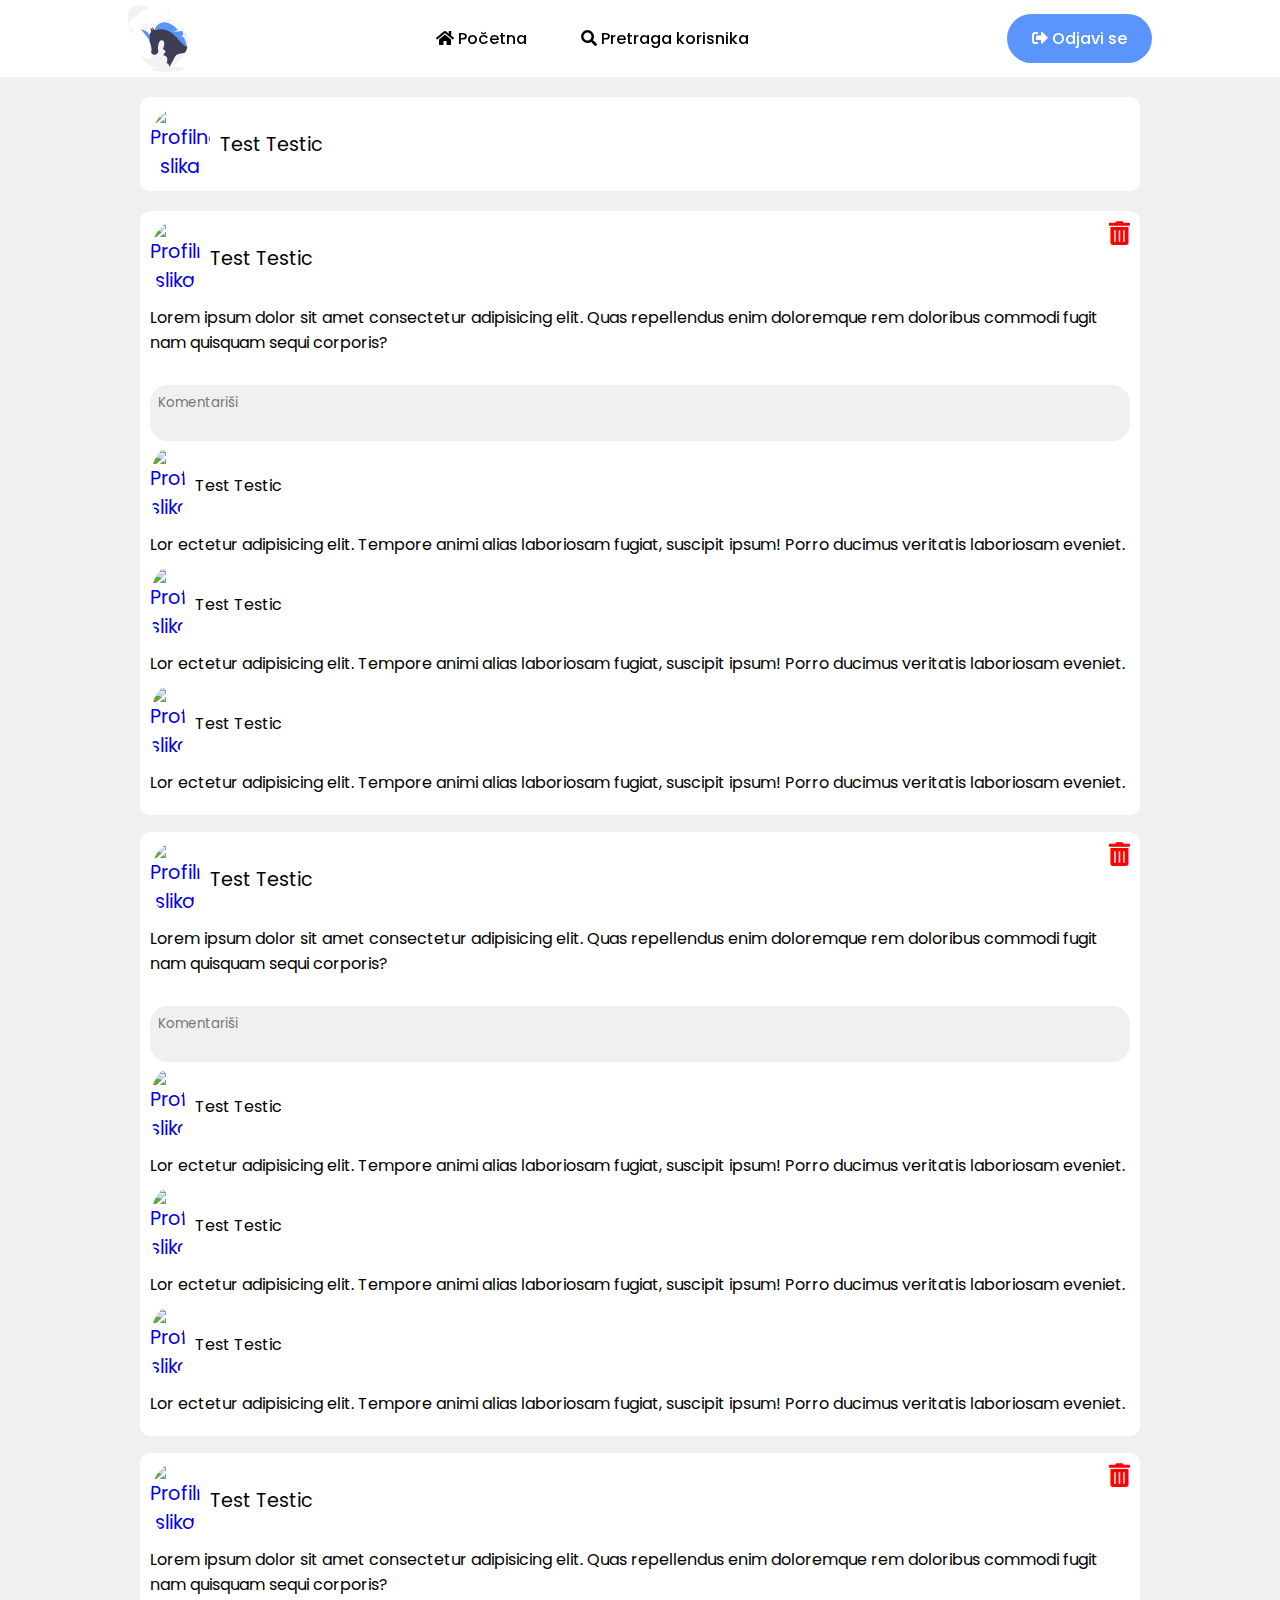
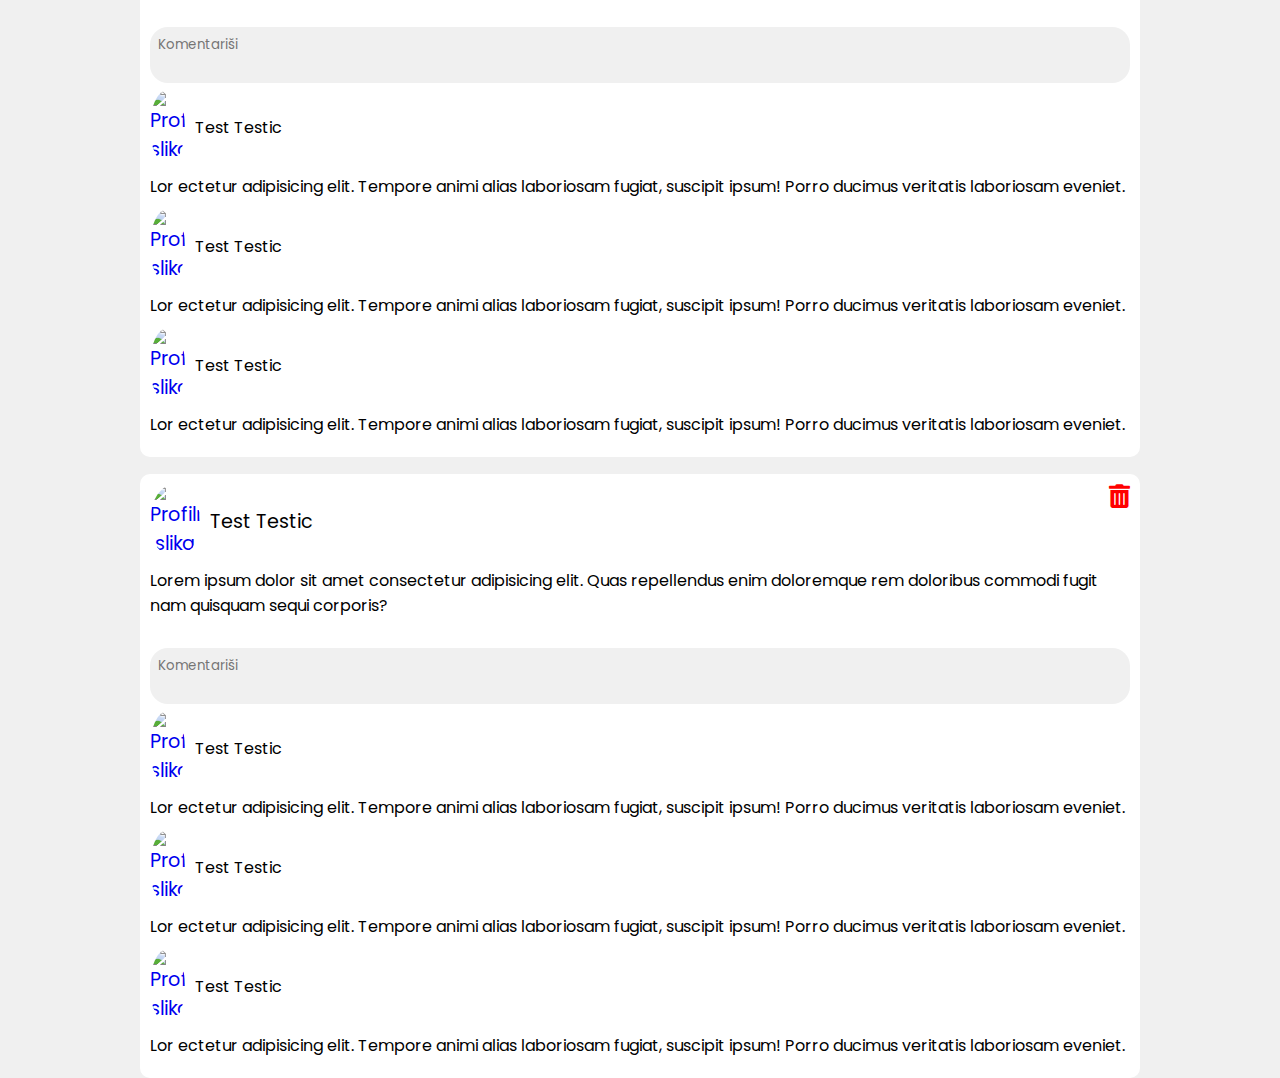
==== static/index.html @ f39375f9 "Changes add post for my post page" ====
<!DOCTYPE html>
<html>

<head>
    <link href="css/datepicker.min.css" rel="stylesheet" />
    <link href="css/main.css" rel="stylesheet" />
    <link href="css/login.css" rel="stylesheet" />
    <link href="css/register.css" rel="stylesheet" />
    <link href="css/userProfile.css" rel="stylesheet" />
    <link href="css/userSearchDropdown.css" rel="stylesheet" />
    <link href="css/navBar.css" rel="stylesheet" />
    <link href="css/mainFeed.css" rel="stylesheet" />
    <link href="css/userThumbnail.css" rel="stylesheet" />
    <link href="css/comment.css" rel="stylesheet" />
    <link href="css/post.css" rel="stylesheet" />
    <link href="css/posts.css" rel="stylesheet" />
    <link href="css/addPost.css" rel="stylesheet" />
    <link href="css/userSearchResult.css" rel="stylesheet" />
    <link href="css/userSearchResultPage.css" rel="stylesheet" />
    <link href="./img/fontawesome-free-5.15.4-web/css/all.css" rel="stylesheet">
    <meta charset="utf-8" />
</head>

<body>
    <div id="wrapper">
        <router-view></router-view>
    </div>

    <script src="js/vue.js"></script>
    <script src="js/vue-router.js"></script>
    <script src="js/axios.js"></script>
    <script src="js/jquery.min.js"></script>
    <script src="js/vuelidate.min.js"></script>
    <script src="js/validators.min.js"></script>
    <script src="js/datepicker.min.js"></script>
    <script src="js/validators.min.js.map"></script>
    <script src="app/login.js"></script>
    <script src="app/register.js"></script>
    <script src="app/forgotPassword.js"></script>
    <script src="app/mainFeed.js"></script>
    <script src="app/userProfile.js"></script>
    <script src="app/myProfile.js"></script>
    <script src="app/userSearchDropdown.js"></script>
    <script src="app/navBar.js"></script>
    <script src="app/userThumbnail.js"></script>
    <script src="app/userSearchResult.js"></script>
    <script src="app/userSearchResultPage.js"></script>
    <script src="app/addPost.js"></script>
    <script src="app/comment.js"></script>
    <script src="app/post.js"></script>
    <script src="app/posts.js"></script>
    <script src="app/app.js"></script>

</body>

</html>
---- static/css/datepicker.min.css ----
/**
 * Skipped minification because the original files appears to be already minified.
 * Original file: /npm/vue2-datepicker@3.10.4/index.css
 *
 * Do NOT use SRI with dynamically generated files! More information: https://www.jsdelivr.com/using-sri-with-dynamic-files
 */
.mx-icon-left:before,.mx-icon-right:before,.mx-icon-double-left:before,.mx-icon-double-right:before,.mx-icon-double-left:after,.mx-icon-double-right:after{content:"";position:relative;top:-1px;display:inline-block;width:10px;height:10px;vertical-align:middle;border-style:solid;border-color:currentColor;border-width:2px 0 0 2px;border-radius:1px;-webkit-box-sizing:border-box;box-sizing:border-box;-webkit-transform-origin:center;transform-origin:center;-webkit-transform:rotate(-45deg) scale(0.7);transform:rotate(-45deg) scale(0.7)}.mx-icon-double-left:after{left:-4px}.mx-icon-double-right:before{left:4px}.mx-icon-right:before,.mx-icon-double-right:before,.mx-icon-double-right:after{-webkit-transform:rotate(135deg) scale(0.7);transform:rotate(135deg) scale(0.7)}.mx-btn{-webkit-box-sizing:border-box;box-sizing:border-box;line-height:1;font-size:14px;font-weight:500;padding:7px 15px;margin:0;cursor:pointer;background-color:transparent;outline:none;border:1px solid rgba(0,0,0,.1);border-radius:4px;color:#73879c;white-space:nowrap}.mx-btn:hover{border-color:#1284e7;color:#1284e7}.mx-btn-text{border:0;padding:0 4px;text-align:left;line-height:inherit}.mx-scrollbar{height:100%}.mx-scrollbar:hover .mx-scrollbar-track{opacity:1}.mx-scrollbar-wrap{height:100%;overflow-x:hidden;overflow-y:auto}.mx-scrollbar-track{position:absolute;top:2px;right:2px;bottom:2px;width:6px;z-index:1;border-radius:4px;opacity:0;-webkit-transition:opacity .24s ease-out;transition:opacity .24s ease-out}.mx-scrollbar-track .mx-scrollbar-thumb{position:absolute;width:100%;height:0;cursor:pointer;border-radius:inherit;background-color:rgba(144,147,153,.3);-webkit-transition:background-color .3s;transition:background-color .3s}.mx-zoom-in-down-enter-active,.mx-zoom-in-down-leave-active{opacity:1;-webkit-transform:scaleY(1);transform:scaleY(1);-webkit-transition:opacity .3s cubic-bezier(0.23, 1, 0.32, 1),-webkit-transform .3s cubic-bezier(0.23, 1, 0.32, 1);transition:opacity .3s cubic-bezier(0.23, 1, 0.32, 1),-webkit-transform .3s cubic-bezier(0.23, 1, 0.32, 1);transition:transform .3s cubic-bezier(0.23, 1, 0.32, 1),opacity .3s cubic-bezier(0.23, 1, 0.32, 1);transition:transform .3s cubic-bezier(0.23, 1, 0.32, 1),opacity .3s cubic-bezier(0.23, 1, 0.32, 1),-webkit-transform .3s cubic-bezier(0.23, 1, 0.32, 1);-webkit-transform-origin:center top;transform-origin:center top}.mx-zoom-in-down-enter,.mx-zoom-in-down-enter-from,.mx-zoom-in-down-leave-to{opacity:0;-webkit-transform:scaleY(0);transform:scaleY(0)}.mx-datepicker{position:relative;display:inline-block;width:210px}.mx-datepicker svg{width:1em;height:1em;vertical-align:-0.15em;fill:currentColor;overflow:hidden}.mx-datepicker-range{width:320px}.mx-datepicker-inline{width:auto}.mx-input-wrapper{position:relative}.mx-input-wrapper .mx-icon-clear{display:none}.mx-input-wrapper:hover .mx-icon-clear{display:block}.mx-input-wrapper:hover .mx-icon-clear+.mx-icon-calendar{display:none}.mx-input{display:inline-block;-webkit-box-sizing:border-box;box-sizing:border-box;width:100%;height:34px;padding:6px 30px;padding-left:10px;font-size:14px;line-height:1.4;color:#555;background-color:#fff;border:1px solid #ccc;border-radius:4px;-webkit-box-shadow:inset 0 1px 1px rgba(0,0,0,.075);box-shadow:inset 0 1px 1px rgba(0,0,0,.075)}.mx-input:hover,.mx-input:focus{border-color:#409aff}.mx-input:disabled,.mx-input.disabled{color:#ccc;background-color:#f3f3f3;border-color:#ccc;cursor:not-allowed}.mx-input:focus{outline:none}.mx-input::-ms-clear{display:none}.mx-icon-calendar,.mx-icon-clear{position:absolute;top:50%;right:8px;-webkit-transform:translateY(-50%);transform:translateY(-50%);font-size:16px;line-height:1;color:rgba(0,0,0,.5);vertical-align:middle}.mx-icon-clear{cursor:pointer}.mx-icon-clear:hover{color:rgba(0,0,0,.8)}.mx-datepicker-main{font:14px/1.5 "Helvetica Neue",Helvetica,Arial,"Microsoft Yahei",sans-serif;color:#73879c;background-color:#fff;border:1px solid #e8e8e8}.mx-datepicker-popup{position:absolute;margin-top:1px;margin-bottom:1px;-webkit-box-shadow:0 6px 12px rgba(0,0,0,.175);box-shadow:0 6px 12px rgba(0,0,0,.175);z-index:2001}.mx-datepicker-sidebar{float:left;-webkit-box-sizing:border-box;box-sizing:border-box;width:100px;padding:6px;overflow:auto}.mx-datepicker-sidebar+.mx-datepicker-content{margin-left:100px;border-left:1px solid #e8e8e8}.mx-datepicker-body{position:relative;-webkit-user-select:none;-moz-user-select:none;-ms-user-select:none;user-select:none}.mx-btn-shortcut{display:block;padding:0 6px;line-height:24px}.mx-range-wrapper{display:-webkit-box;display:-ms-flexbox;display:flex}@media(max-width: 750px){.mx-range-wrapper{-webkit-box-orient:vertical;-webkit-box-direction:normal;-ms-flex-direction:column;flex-direction:column}}.mx-datepicker-header{padding:6px 8px;border-bottom:1px solid #e8e8e8}.mx-datepicker-footer{padding:6px 8px;text-align:right;border-top:1px solid #e8e8e8}.mx-calendar{-webkit-box-sizing:border-box;box-sizing:border-box;width:248px;padding:6px 12px}.mx-calendar+.mx-calendar{border-left:1px solid #e8e8e8}.mx-calendar-header,.mx-time-header{-webkit-box-sizing:border-box;box-sizing:border-box;height:34px;line-height:34px;text-align:center;overflow:hidden}.mx-btn-icon-left,.mx-btn-icon-double-left{float:left}.mx-btn-icon-right,.mx-btn-icon-double-right{float:right}.mx-calendar-header-label{font-size:14px}.mx-calendar-decade-separator{margin:0 2px}.mx-calendar-decade-separator:after{content:"~"}.mx-calendar-content{position:relative;height:224px;-webkit-box-sizing:border-box;box-sizing:border-box}.mx-calendar-content .cell{cursor:pointer}.mx-calendar-content .cell:hover{color:#73879c;background-color:#f3f9fe}.mx-calendar-content .cell.active{color:#fff;background-color:#1284e7}.mx-calendar-content .cell.in-range,.mx-calendar-content .cell.hover-in-range{color:#73879c;background-color:#dbedfb}.mx-calendar-content .cell.disabled{cursor:not-allowed;color:#ccc;background-color:#f3f3f3}.mx-calendar-week-mode .mx-date-row{cursor:pointer}.mx-calendar-week-mode .mx-date-row:hover{background-color:#f3f9fe}.mx-calendar-week-mode .mx-date-row.mx-active-week{background-color:#dbedfb}.mx-calendar-week-mode .mx-date-row .cell:hover{color:inherit;background-color:transparent}.mx-calendar-week-mode .mx-date-row .cell.active{color:inherit;background-color:transparent}.mx-week-number{opacity:.5}.mx-table{table-layout:fixed;border-collapse:separate;border-spacing:0;width:100%;height:100%;-webkit-box-sizing:border-box;box-sizing:border-box;text-align:center}.mx-table th{padding:0;font-weight:500;vertical-align:middle}.mx-table td{padding:0;vertical-align:middle}.mx-table-date td,.mx-table-date th{height:32px;font-size:12px}.mx-table-date .today{color:#2a90e9}.mx-table-date .cell.not-current-month{color:#ccc;background:none}.mx-time{-webkit-box-flex:1;-ms-flex:1;flex:1;width:224px;background:#fff}.mx-time+.mx-time{border-left:1px solid #e8e8e8}.mx-calendar-time{position:absolute;top:0;left:0;width:100%;height:100%}.mx-time-header{border-bottom:1px solid #e8e8e8}.mx-time-content{height:224px;-webkit-box-sizing:border-box;box-sizing:border-box;overflow:hidden}.mx-time-columns{display:-webkit-box;display:-ms-flexbox;display:flex;width:100%;height:100%;overflow:hidden}.mx-time-column{-webkit-box-flex:1;-ms-flex:1;flex:1;position:relative;border-left:1px solid #e8e8e8;text-align:center}.mx-time-column:first-child{border-left:0}.mx-time-column .mx-time-list{margin:0;padding:0;list-style:none}.mx-time-column .mx-time-list::after{content:"";display:block;height:192px}.mx-time-column .mx-time-item{cursor:pointer;font-size:12px;height:32px;line-height:32px}.mx-time-column .mx-time-item:hover{color:#73879c;background-color:#f3f9fe}.mx-time-column .mx-time-item.active{color:#1284e7;background-color:transparent;font-weight:700}.mx-time-column .mx-time-item.disabled{cursor:not-allowed;color:#ccc;background-color:#f3f3f3}.mx-time-option{cursor:pointer;padding:8px 10px;font-size:14px;line-height:20px}.mx-time-option:hover{color:#73879c;background-color:#f3f9fe}.mx-time-option.active{color:#1284e7;background-color:transparent;font-weight:700}.mx-time-option.disabled{cursor:not-allowed;color:#ccc;background-color:#f3f3f3}
---- static/css/main.css ----
@import url("https://fonts.googleapis.com/css2?family=Poppins:wght@200;300;400;500;600;700;800&display=swap");
:root {
    /* variables */
    --light-blue: #5995fd;
    --bg-white: #f0f0f0;
}

* {
    margin: 0;
    padding: 0;
    /* padding doesn't make the width bigger */
    box-sizing: border-box;
}

html,
body {
    height: 100%;
}

body {
    font-family: "Poppins", sans-serif;
    background-color: var(--bg-white);
}

a {
    text-decoration: none;
}

#wrapper {
    height: 100%;
}

.container {
    width: 100%;
    height: 100%
}

.flex-container {
    display: flex;
}

.inner-container {
    width: 50%;
    display: flex;
    justify-content: center;
    align-items: center;
}

form {
    padding: 0rem 5rem;
    overflow: hidden;
}

.form-element {
    display: flex;
    flex-direction: column;
}

.title {
    font-size: 2.2rem;
    color: #444;
    margin-bottom: 10px;
}

.alert-danger {
    color: red;
    width: 100%;
    font-size: 0.8rem;
}

.input-field {
    background-color: #f0f0f0;
    margin: 10px 0;
    height: 55px;
    border-radius: 55px;
    /* positions the icon and input */
    display: grid;
    grid-template-columns: 15% 85%;
    padding: 0 0.4rem;
}

.input-field i {
    text-align: center;
    line-height: 55px;
    color: #acacac;
    transition: 0.5s;
    font-size: 1.1rem;
}

.input-field input {
    background: none;
    outline: none;
    border: none;
    line-height: 1;
    font-weight: 600;
    font-size: 1.1rem;
    color: #333;
    text-overflow: ellipsis;
    /* Required for text-overflow to do anything */
    white-space: nowrap;
    overflow: hidden;
}

textarea {
    font-family: "Poppins";
    outline: none;
    border: none;
    background-color: #f0f0f0;
}

select {
    background: none;
    outline: none;
    border: none;
    line-height: 1;
    font-weight: 600;
    font-size: 1.1rem;
    color: #333;
}

.input-field input::placeholder {
    color: #aaa;
    font-weight: 500;
}

.links {
    display: flex;
    justify-content: space-between;
}

.btn {
    background-color: var(--light-blue, #5995fd);
    border: none;
    outline: none;
    height: 49px;
    border-radius: 49px;
    color: #fff;
    text-transform: uppercase;
    font-weight: 600;
    margin: 10px 0;
    cursor: pointer;
    transition: 0.5s;
}

.btn:hover {
    background-color: #4d84e2;
}

.btn:disabled {
    background-color: lightgray !important;
}

.btn.transparent {
    background-color: transparent;
    color: var(--light-blue, #5995fd);
    border: 2px solid var(--light-blue, #5995fd);
}

.btn.transparent:hover {
    background-color: var(--light-blue, #5995fd);
    color: #fff;
}

.buttons-div {
    display: flex;
    flex-direction: column;
}

.picture-container {
    background-repeat: no-repeat;
    background-position: center;
    /* background-size: cover; */
}

.picture-container span {
    margin-right: 20%;
}

nav-bar {
    position: fixed;
    top: 0px;
}
---- static/css/login.css ----
#login {
    background-color: #fff;
}

.name-surname {
    display: flex;
    justify-content: space-between;
}

#login .picture-container {
    background-image: url("../img/login.svg");
    margin-right: 100px;
}

.name-surname .form-element {
    width: 49%;
}


.btn.unfriend {
    color: red;
    border: 2px solid red;
}

.btn.unfriend:hover {
    background-color: red;
    color: #fff;
}

@media (max-width: 870px) {}

@media (max-width: 570px) {}
---- static/css/register.css ----
#register {
    background-color: #fff;
}

.register-form-container {
    width: 80%;
}

#register .picture-container {
    background-image: url("../img/undraw_explore.svg");
    background-position: bottom;
    margin-bottom: 150px;
}
---- static/css/userProfile.css ----
.user-profile-container {
    display: flex;
    flex-direction: column;
    justify-content: center;
    align-items: center;
    width: 50%;
}

.profile {
    display: flex;
    flex-direction: column;
    justify-content: center;
    align-items: center;
}

.profile .profile-thumbnail {
    border-radius: 100%;
    width: 300px;
    height: 300px;
}

.profile .user-fullname {
    margin: 10px auto;
}

.profile dob {
    color: #707070;
}

.user-links {
    display: flex;
    flex-direction: column;
    align-items: center;
}

.user-links .link-group {
    max-width: 33.33%;
    margin: 0 10px;
}

.user-links .user-links-50 .link-group {
    max-width: 50%;
    margin: 0 10px;
}

.user-links .links-top {
    display: flex;
    flex-direction: row;
}

.user-links .links-bottom {
    display: flex;
    flex-direction: column;
    justify-content: center;
    align-items: center;
    width: 100%;
}

.user-links .links-top .link-group {
    display: grid;
    grid-template-columns: 15% 85%;
    padding: 0 0.4rem;
    font-size: 1.1rem;
    align-items: center;
}

.link-group i {
    text-align: center;
    line-height: 55px;
    color: #707070;
    transition: 0.5s;
}

.link-group a {
    margin-left: 10px;
    color: #707070;
    transition: 0.5s;
    font-size: 1.1rem;
}

.links-bottom .btn {
    font-size: 1.2rem;
    text-transform: initial;
    width: 100%;
}

.links-bottom .btn i {
    margin-right: 7px;
}

.user-side-picture {
    background-color: lightgray;
    overflow: hidden;
}

.user-side-picture img {
    margin-left: 200px;
}


/* toggle switch */


/* The switch - the box around the slider */

.switch {
    position: relative;
    display: inline-block;
    width: 85px;
    height: 49px;
}


/* Hide default HTML checkbox */

.switch input {
    opacity: 0;
    width: 0;
    height: 0;
}


/* The slider */

.slider {
    position: absolute;
    cursor: pointer;
    top: 0;
    left: 0;
    right: 0;
    bottom: 0;
    background-color: #707070;
    -webkit-transition: .4s;
    transition: .4s;
}

.slider:before {
    position: absolute;
    content: "";
    height: 40px;
    width: 40px;
    left: 5px;
    bottom: 5px;
    background-color: white;
    -webkit-transition: .4s;
    transition: .4s;
}

.slider div {
    position: absolute;
    bottom: 17px;
    left: 13px;
    color: #707070;
    -webkit-transition: .4s;
    transition: .4s;
    font-size: 1.2rem;
}

input:checked+.slider {
    background-color: var(--light-blue, #5995fd);
    color: var(--light-blue, #5995fd);
}

input:checked+.slider div i {
    color: var(--light-blue, #5995fd);
}

input:focus+.slider {
    box-shadow: 0 0 1px var(--light-blue, #5995fd);
}

input:checked+.slider:before,
input:checked+.slider div {
    -webkit-transform: translateX(26px);
    -ms-transform: translateX(26px);
    transform: translateX(36px);
}


/* Rounded sliders */

.slider.round {
    border-radius: 34px;
}

.slider.round:before {
    border-radius: 50%;
}
---- static/css/userSearchDropdown.css ----
.user-search-container {
    display: inline-block;
    padding-top: 0px !important;
}

.dropdown {
    position: relative;
    display: inline-block;
}

.dropdown span:hover {
    /* Disables text selection */
    user-select: none;
    -moz-user-select: none;
    -webkit-user-select: none;
    -ms-user-select: none;
    cursor: pointer;
    color: var(--light-blue);
    transition: all 0.3s ease 0s;
}

.dropdown-content {
    display: none;
    position: absolute;
    background-color: #f9f9f9;
    min-width: 160px;
    max-width: 353px;
    overflow: hidden;
    /* box-shadow: 0px 8px 16px 0px rgba(0, 0, 0, 0.2); */
    padding: 16px 16px;
    z-index: 1;
    border-radius: 5%;
}

.dropdown-content input .input-field {
    margin: 0;
    padding: 0;
    overflow: hidden;
}

.dropdown-content button {
    margin-top: 10px !important;
    width: 100%;
}

.show {
    display: block;
}
---- static/css/navBar.css ----
header {
    position: fixed;
    width: 100%;
    height: 77px;
    top: 0;
    left: 0;
    background-color: white;
    box-shadow: 0 1px 8px var(--bg-white);
    display: flex;
    justify-content: space-between;
    padding: 10px 10%;
    display: flex;
    align-items: center;
    z-index: 9999;
}

nav {
    display: flex;
    align-items: center;
}

nav ul {
    text-align: center;
}

nav li,
nav a,
.nav-btn {
    text-decoration: none;
    font-size: 16px;
    font-weight: 500;
    font-family: 'Poppins';
}

.logo {
    cursor: pointer;
    width: 60px;
}

.nav-links {
    list-style: none;
}

.nav-links li {
    display: inline-block;
    padding: 0px 20px;
}

.nav-links li a {
    transition: all 0.3s ease 0s;
    color: black;
}

.nav-links li a:hover {
    color: var(--light-blue);
}

.nav-btn {
    padding: 9px 25px;
    text-transform: initial;
    margin: 0;
}
---- static/css/mainFeed.css ----
#main-feed .container {
    display: flex;
    flex-direction: column;
    align-items: center;
    justify-content: center;
    padding: 0px 10px;
    padding-top: 97px;
}

#main-feed .posts {
    display: flex;
    align-items: center;
    justify-content: center;
    flex-direction: column;
    gap: 17px;
}
---- static/css/userThumbnail.css ----
.user-thumbnail-container {
    width: 100%;
    text-align: center;
    align-items: center;
    font-size: 1.2rem;
}

.user-thumbnail-container img {
    width: 60px;
    border-radius: 50%;
}

.user-thumbnail-container h3 {
    margin-left: 10px !important;
}

.user-thumbnail-container span {
    margin-left: 5px;
}

.user-thumbnail-container .profile-pic {
    display: flex;
}

.fullname {
    font-size: 1.2rem;
    text-decoration: none;
    color: black;
    padding-left: 10px;
}
---- static/css/comment.css ----
#comment .user-thumbnail img {
    width: 35px !important;
}

#comment .user-thumbnail .fullname {
    font-size: 1rem;
}
---- static/css/post.css ----
#post {
    max-width: 1000px;
    background-color: #fff;
    border-radius: 10px;
}

#post .post-container {
    display: flex;
    flex-direction: column !important;
    position: relative;
    z-index: 1;
}

#post .post-container .delete-post {
    color: red;
    position: absolute;
    top: 0;
    right: 0;
    padding: 10px;
    font-size: 1.5rem;
    cursor: pointer;
}

#post .post-container .delete-post:hover {
    color: darkred;
}

#post .post-content {
    display: flex;
    flex-direction: column;
    padding: 10px;
    border-top: 0px;
    border-radius: inherit;
}

#post .picture-container {
    border-top-left-radius: 10px;
    border-top-right-radius: 10px;
    object-fit: contain;
    width: 100%;
    max-height: 700px;
    padding: 10px 0px;
}

#post .text-div {
    padding: 10px 0px;
}

#post .comments-div {}

#post textarea {
    padding: 0.5rem;
    width: 100%;
    border-radius: 18px;
    resize: none;
}

#post .user-thumbnail img {
    width: 50px;
}
---- static/css/posts.css ----
#posts .container {
    display: flex;
    flex-direction: column;
    align-items: center;
    justify-content: center;
    padding: 0px 10px;
    padding-top: 97px;
}

#posts .posts {
    display: flex;
    align-items: center;
    justify-content: center;
    flex-direction: column;
    gap: 17px;
}
---- static/css/addPost.css ----
#add-post {
    max-width: 1000px;
    background-color: #fff;
    border-radius: 10px;
    width: 100%;
    padding: 10px;
    margin-bottom: 20px;
    padding-bottom: 0px;
}

#add-post .user-thumbnail {
    margin-bottom: 10px;
}

#add-post textarea {
    padding: 0.5rem;
    width: 100%;
    border-radius: 18px;
    resize: none;
    margin-top: 10px;
}

#add-post .btn {
    text-transform: initial;
    padding: 9px 25px;
    text-decoration: none;
    font-size: 16px;
    font-weight: 500;
    font-family: 'Poppins';
}

#add-post .button-div {
    display: flex;
    justify-content: center;
}

#add-post .btn-right {
    width: 50%;
}

#add-post .post-type-div {
    display: flex;
}

#add-post .post-type-div .btn {
    width: 50%;
}

#add-post .post-type-div .type-btn-left {
    border-top-right-radius: 0;
    border-bottom-right-radius: 0;
}

#add-post .post-type-div .type-btn-right {
    border-top-left-radius: 0;
    border-bottom-left-radius: 0;
}

#add-post .inactive {
    background-color: lightgray;
}

#add-post input {
    display: none;
}

#add-post label {
    cursor: pointer;
    width: 160px;
    text-align: center;
    align-items: center;
    padding-top: 12px !important;
    margin: 0px !important;
}

#add-post .post-container {
    display: flex;
    flex-direction: column;
}

#add-post .post-photo {
    margin: 10px 0px;
    border-radius: 10px;
    object-fit: contain;
    width: 100%;
    max-height: 1000px;
}
---- static/css/userSearchResult.css ----
.user-search-result-container {
    height: 100%;
    display: flex;
    align-items: center;
    justify-content: center;
    padding: 5px;
}

.user-search-inner-container {
    width: 50%;
    padding: 10px;
    background-color: #acacac;
    border-radius: 25px;
}

.sort-continer {
    padding: 5px;
    width: fit-content;
    margin-left: auto;
    font-size: 1.1rem;
}

.user-search-result-btn {
    width: 49px;
    margin: 0;
    border-radius: 50%;
}
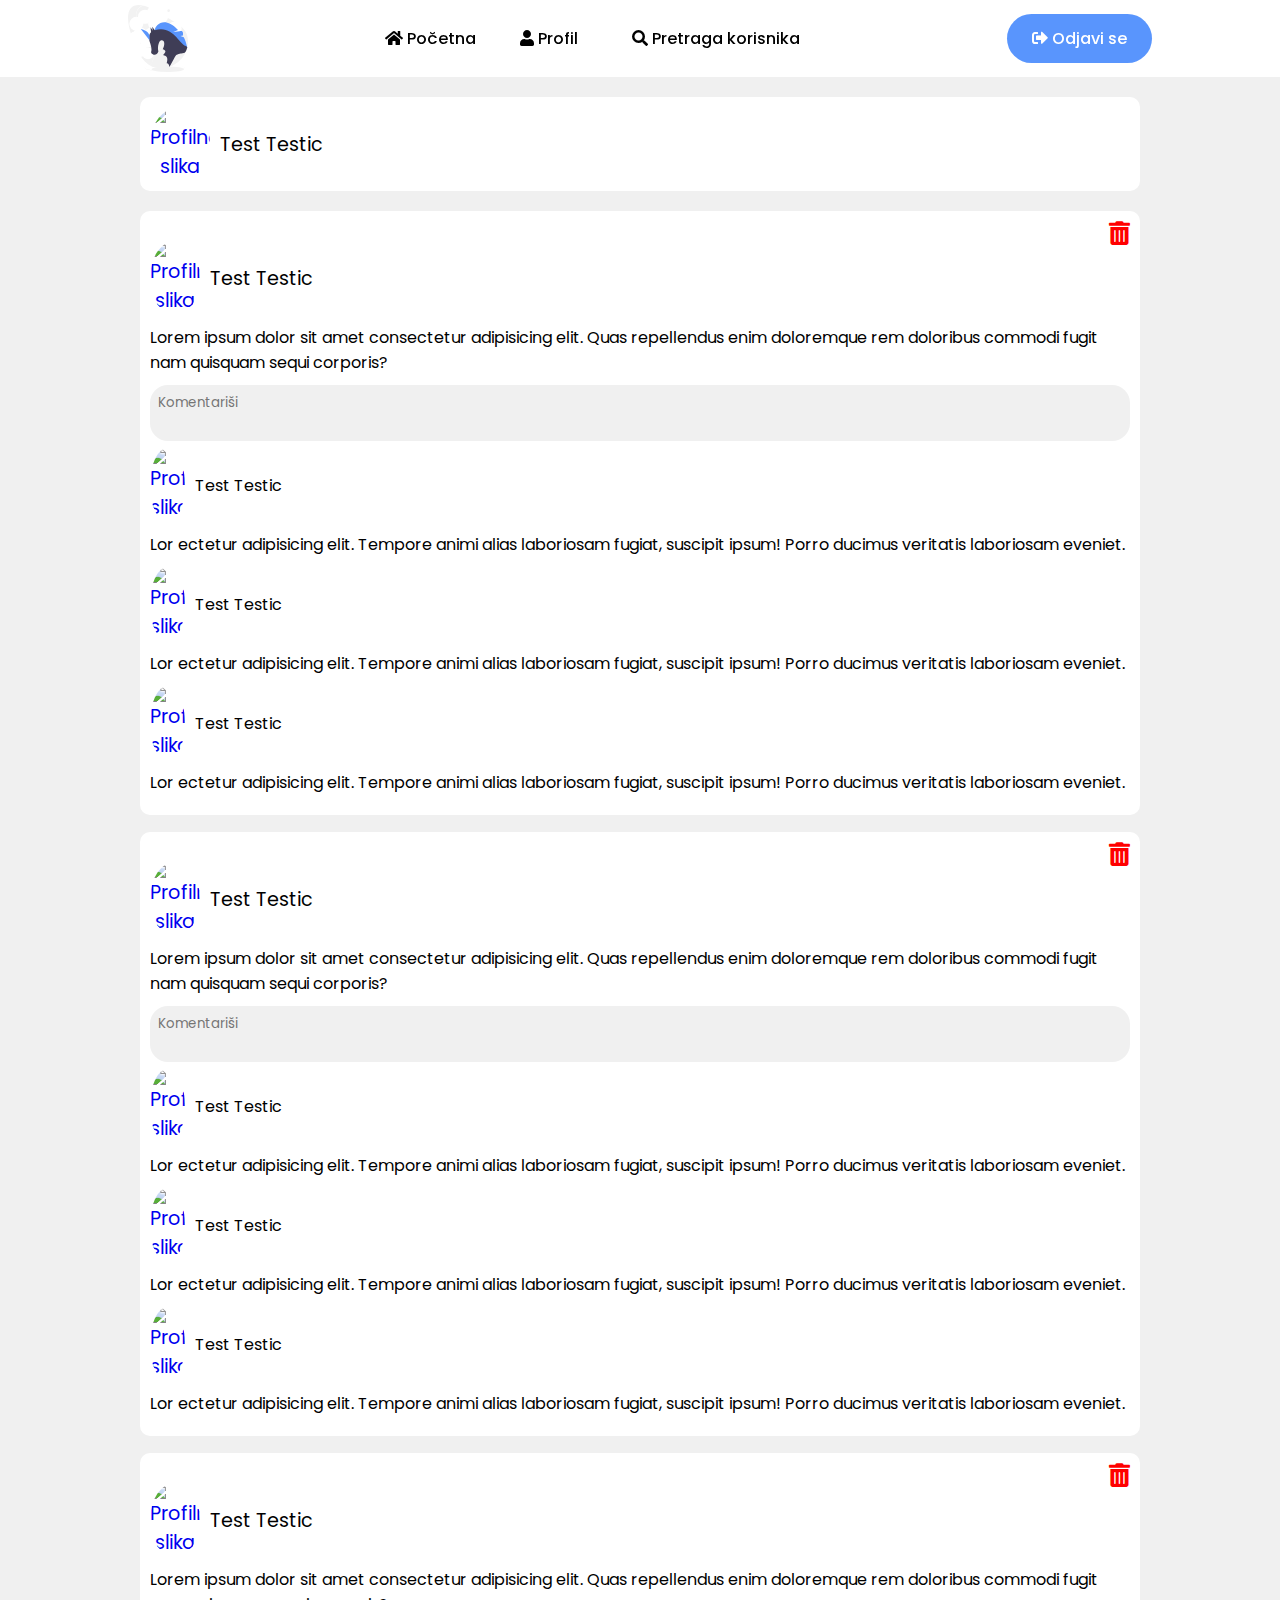
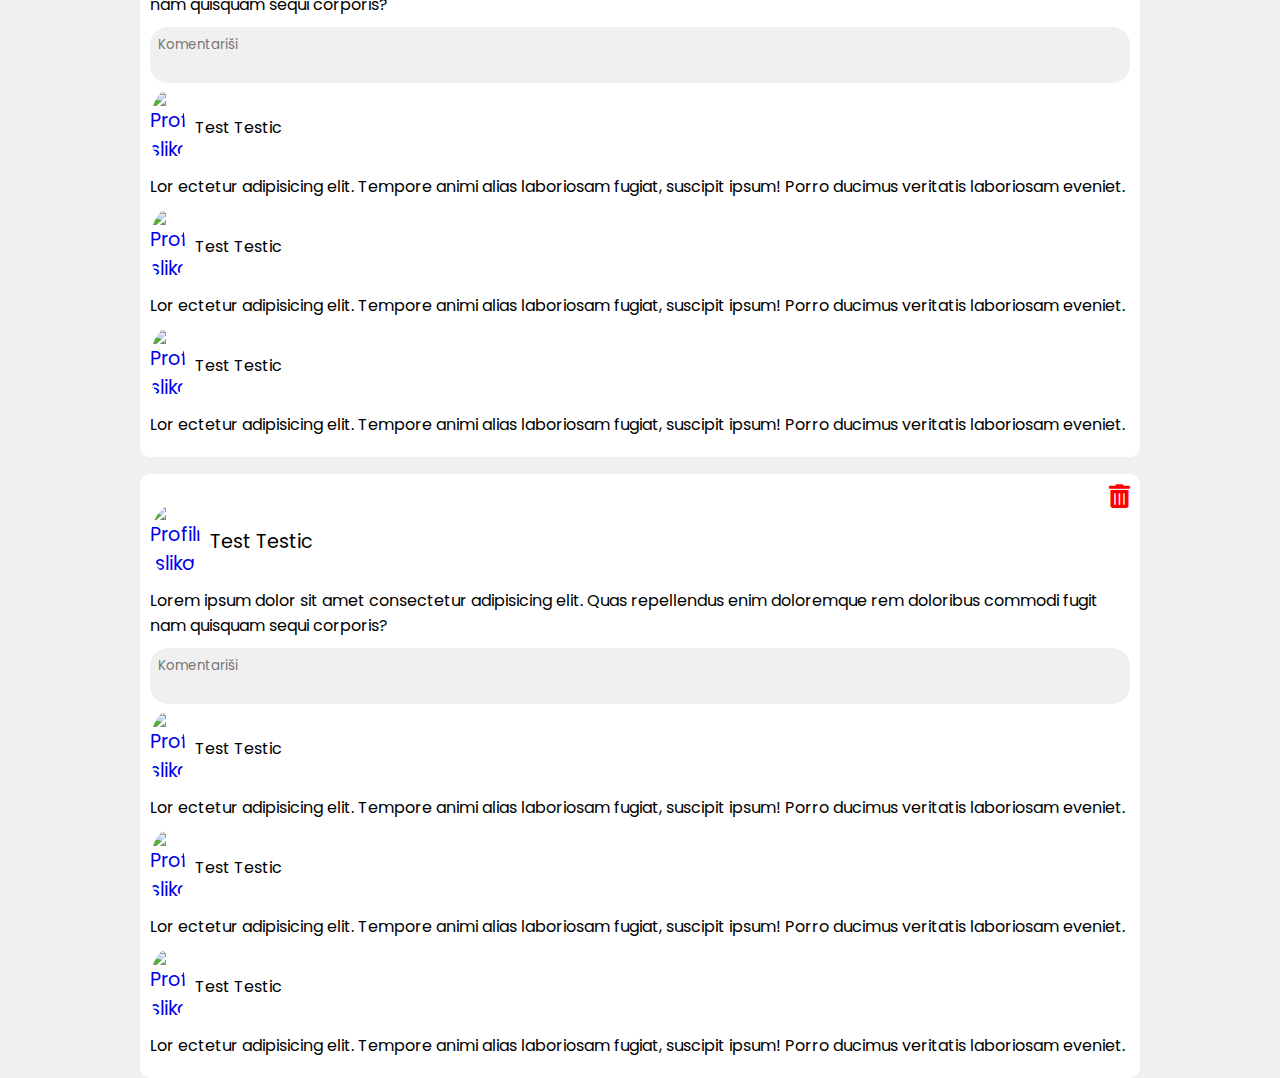
==== commit 86da2b8d: "Adds all photos page" ====
--- a/static/index.html
+++ b/static/index.html
@@ -14,6 +14,7 @@
     <link href="css/comment.css" rel="stylesheet" />
     <link href="css/post.css" rel="stylesheet" />
     <link href="css/posts.css" rel="stylesheet" />
+    <link href="css/photos.css" rel="stylesheet" />
     <link href="css/addPost.css" rel="stylesheet" />
     <link href="css/userSearchResult.css" rel="stylesheet" />
     <link href="css/userSearchResultPage.css" rel="stylesheet" />
@@ -49,6 +50,7 @@
     <script src="app/comment.js"></script>
     <script src="app/post.js"></script>
     <script src="app/posts.js"></script>
+    <script src="app/photos.js"></script>
     <script src="app/app.js"></script>
 
 </body>
--- a/static/css/photos.css
+++ b/static/css/photos.css
@@ -0,0 +1,16 @@
+#photos .container {
+    display: flex;
+    flex-direction: column;
+    align-items: center;
+    justify-content: center;
+    padding: 0px 10px;
+    padding-top: 97px;
+}
+
+#photos .posts {
+    display: flex;
+    align-items: center;
+    justify-content: center;
+    flex-direction: column;
+    gap: 17px;
+}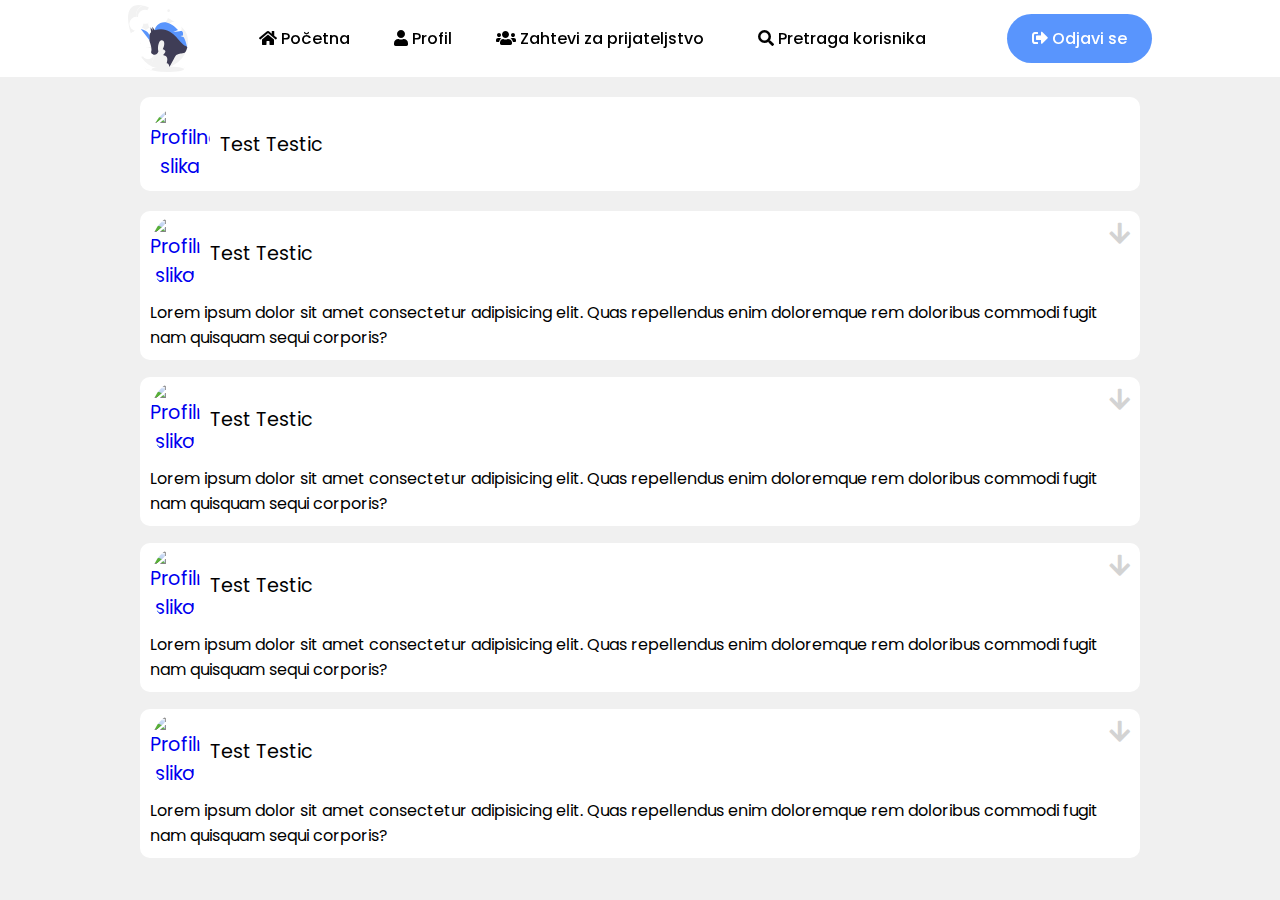
==== commit a5535f27: "Adds firends, requests and mutual friends lists" ====
--- a/static/index.html
+++ b/static/index.html
@@ -14,6 +14,11 @@
     <link href="css/comment.css" rel="stylesheet" />
     <link href="css/post.css" rel="stylesheet" />
     <link href="css/posts.css" rel="stylesheet" />
+    <link href="css/friendCard.css" rel="stylesheet" />
+    <link href="css/friendList.css" rel="stylesheet" />
+    <link href="css/friendRequestCard.css" rel="stylesheet" />
+    <link href="css/friendRequestList.css" rel="stylesheet" />
+    <link href="css/mutualFriendsList.css" rel="stylesheet" />
     <link href="css/photos.css" rel="stylesheet" />
     <link href="css/addPost.css" rel="stylesheet" />
     <link href="css/userSearchResult.css" rel="stylesheet" />
@@ -50,6 +55,11 @@
     <script src="app/comment.js"></script>
     <script src="app/post.js"></script>
     <script src="app/posts.js"></script>
+    <script src="app/friendCard.js"></script>
+    <script src="app/friendList.js"></script>
+    <script src="app/friendRequestCard.js"></script>
+    <script src="app/friendRequestList.js"></script>
+    <script src="app/mutualFriendsList.js"></script>
     <script src="app/photos.js"></script>
     <script src="app/app.js"></script>
 
--- a/static/css/post.css
+++ b/static/css/post.css
@@ -15,14 +15,30 @@
     color: red;
     position: absolute;
     top: 0;
+    left: 0;
+    padding: 10px;
+    font-size: 1.5rem;
+    cursor: pointer;
+}
+
+#post .post-container .post-toggle {
+    color: lightgray;
+    position: absolute;
+    top: 0;
     right: 0;
     padding: 10px;
     font-size: 1.5rem;
     cursor: pointer;
 }
 
+#post .post-container .post-toggle:hover {
+    color: gray;
+    transition: 0.4s;
+}
+
 #post .post-container .delete-post:hover {
     color: darkred;
+    transition: 0.4s;
 }
 
 #post .post-content {
@@ -46,6 +62,10 @@
     padding: 10px 0px;
 }
 
+#post .text-div-collapsed {
+    padding: 10px;
+}
+
 #post .comments-div {}
 
 #post textarea {
@@ -55,6 +75,14 @@
     resize: none;
 }
 
+#post .user-thumbnail-text {
+    margin-top: 40px;
+}
+
+#post .user-thumbnail-collapsed {
+    padding: 5px 0px 0px 10px;
+}
+
 #post .user-thumbnail img {
     width: 50px;
 }--- a/static/css/friendCard.css
+++ b/static/css/friendCard.css
@@ -0,0 +1,23 @@
+#friend-card {
+    display: flex;
+    align-items: center;
+    padding: 10px;
+    border-radius: 10px;
+    min-width: 300px;
+    width: 650px;
+    max-width: 1000px;
+    background-color: white;
+}
+
+#friend-card .user-thumbnail {}
+
+#friend-card i {
+    color: red;
+    cursor: pointer;
+    font-size: 1.5rem;
+}
+
+#friend-card i:hover {
+    color: darkred;
+    transition: 0.4s;
+}--- a/static/css/friendList.css
+++ b/static/css/friendList.css
@@ -0,0 +1,16 @@
+#friend-list .container {
+    display: flex;
+    flex-direction: column;
+    align-items: center;
+    justify-content: center;
+    padding: 0px 10px;
+    padding-top: 97px;
+}
+
+#friend-list .friends {
+    display: flex;
+    align-items: center;
+    justify-content: center;
+    flex-direction: column;
+    gap: 17px;
+}--- a/static/css/friendRequestCard.css
+++ b/static/css/friendRequestCard.css
@@ -0,0 +1,34 @@
+#friend-request-card {
+    display: flex;
+    align-items: center;
+    padding: 10px;
+    border-radius: 10px;
+    min-width: 300px;
+    width: 650px;
+    max-width: 1000px;
+    background-color: white;
+}
+
+#friend-request-card .user-thumbnail {}
+
+#friend-request-card i {
+    color: gray;
+    cursor: pointer;
+    font-size: 1.5rem;
+}
+
+#friend-request-card .accept {
+    color: var(--light-blue);
+}
+
+#friend-request-card .decline {
+    color: red;
+}
+
+#friend-request-card i:last-child {
+    margin-left: 10px;
+}
+
+#friend-request-card i:hover {
+    transition: 0.4s;
+}--- a/static/css/friendRequestList.css
+++ b/static/css/friendRequestList.css
@@ -0,0 +1,16 @@
+#friend-request-list .container {
+    display: flex;
+    flex-direction: column;
+    align-items: center;
+    justify-content: center;
+    padding: 0px 10px;
+    padding-top: 97px;
+}
+
+#friend-request-list .friend-requests {
+    display: flex;
+    align-items: center;
+    justify-content: center;
+    flex-direction: column;
+    gap: 17px;
+}--- a/static/css/mutualFriendsList.css
+++ b/static/css/mutualFriendsList.css
@@ -0,0 +1,16 @@
+#mutual-friends-list .container {
+    display: flex;
+    flex-direction: column;
+    align-items: center;
+    justify-content: center;
+    padding: 0px 10px;
+    padding-top: 97px;
+}
+
+#mutual-friends-list .friends {
+    display: flex;
+    align-items: center;
+    justify-content: center;
+    flex-direction: column;
+    gap: 17px;
+}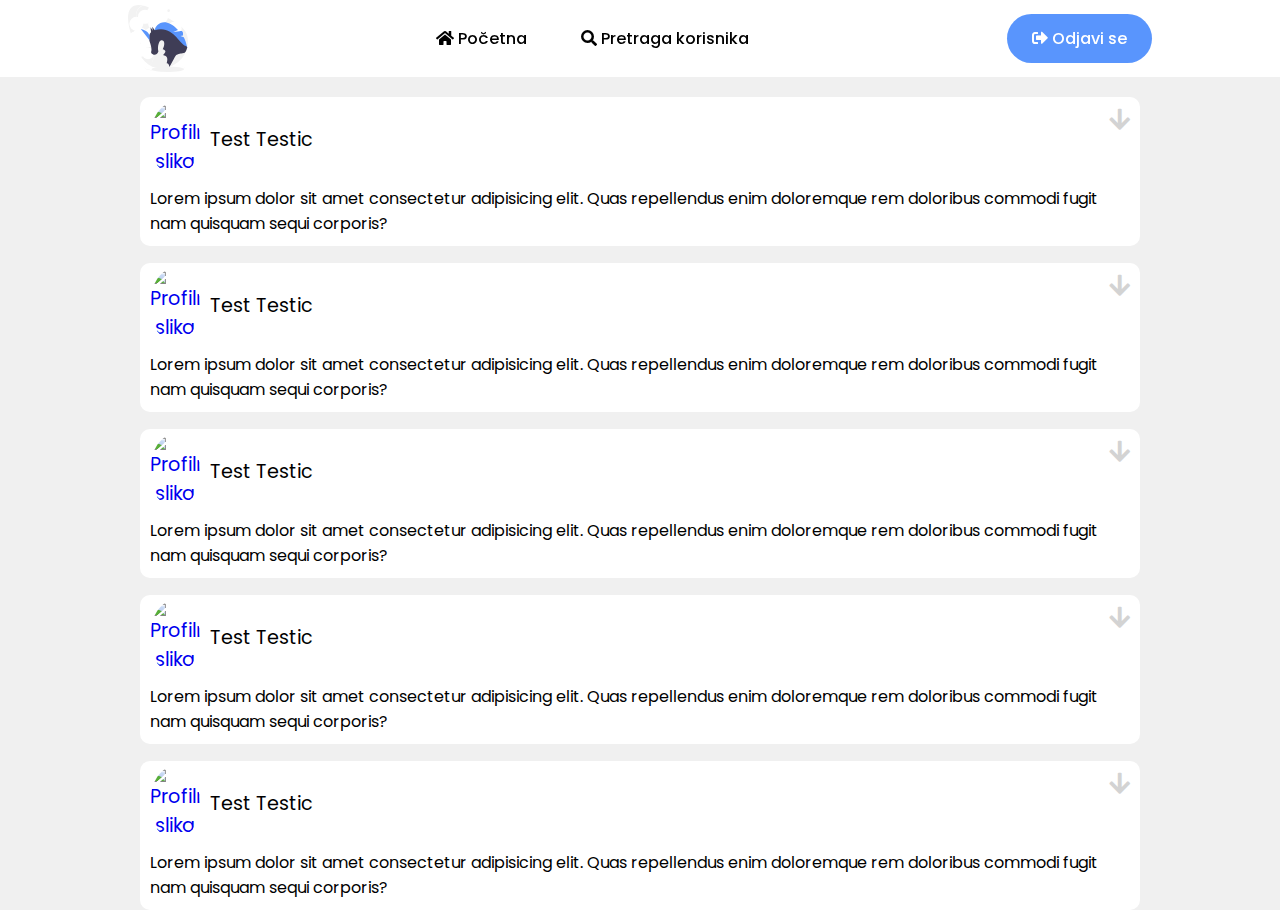
==== commit a901e01b: "Adds editing profile" ====
--- a/static/index.html
+++ b/static/index.html
@@ -6,7 +6,9 @@
     <link href="css/main.css" rel="stylesheet" />
     <link href="css/login.css" rel="stylesheet" />
     <link href="css/register.css" rel="stylesheet" />
+    <link href="css/forgotPassword.css" rel="stylesheet" />
     <link href="css/userProfile.css" rel="stylesheet" />
+    <link href="css/editProfile.css" rel="stylesheet" />
     <link href="css/userSearchDropdown.css" rel="stylesheet" />
     <link href="css/navBar.css" rel="stylesheet" />
     <link href="css/mainFeed.css" rel="stylesheet" />
@@ -45,6 +47,7 @@
     <script src="app/forgotPassword.js"></script>
     <script src="app/mainFeed.js"></script>
     <script src="app/userProfile.js"></script>
+    <script src="app/editProfile.js"></script>
     <script src="app/myProfile.js"></script>
     <script src="app/userSearchDropdown.js"></script>
     <script src="app/navBar.js"></script>
--- a/static/css/main.css
+++ b/static/css/main.css
@@ -140,6 +140,7 @@
     margin: 10px 0;
     cursor: pointer;
     transition: 0.5s;
+    font-family: 'Poppins';
 }
 
 .btn:hover {
--- a/static/css/login.css
+++ b/static/css/login.css
@@ -1,5 +1,13 @@
 #login {
     background-color: #fff;
+}
+
+#login .inner-container .form-container {
+    min-width: 300px;
+}
+
+#login form {
+    padding: 0px !important;
 }
 
 .name-surname {
@@ -16,7 +24,6 @@
     width: 49%;
 }
 
-
 .btn.unfriend {
     color: red;
     border: 2px solid red;
--- a/static/css/forgotPassword.css
+++ b/static/css/forgotPassword.css
@@ -0,0 +1,8 @@
+#forgot-password {
+    background-color: white;
+}
+
+#forgot-password .picture-container {
+    background-image: url("../img/forgot_password.svg") !important;
+    margin-right: 100px;
+}--- a/static/css/editProfile.css
+++ b/static/css/editProfile.css
@@ -0,0 +1,22 @@
+#edit-profile {
+    height: 100%;
+}
+
+#edit-profile .container {
+    display: flex;
+    flex-direction: column;
+    align-items: center;
+    justify-content: center;
+    padding: 0px 10px;
+    padding-top: 97px;
+    background-color: white;
+    height: 100%;
+}
+
+#edit-profile select {
+    min-width: 100px;
+}
+
+#edit-profile .btn {
+    width: 264px;
+}--- a/static/css/userThumbnail.css
+++ b/static/css/userThumbnail.css
@@ -22,9 +22,10 @@
     display: flex;
 }
 
-.fullname {
+#user-thumbnail .fullname,
+#user-thumbnail .email {
     font-size: 1.2rem;
     text-decoration: none;
     color: black;
     padding-left: 10px;
-}
+}--- a/static/css/comment.css
+++ b/static/css/comment.css
@@ -4,4 +4,17 @@
 
 #comment .user-thumbnail .fullname {
     font-size: 1rem;
+}
+
+#comment .delete-comment {
+    color: red;
+    position: absolute;
+    top: 0;
+    right: 0;
+    padding: 10px;
+    cursor: pointer;
+}
+
+#comment .delete-comment-div {
+    position: relative;
 }--- a/static/css/userSearchResult.css
+++ b/static/css/userSearchResult.css
@@ -26,3 +26,6 @@
     border-radius: 50%;
 }
 
+.ban-btn {
+    color: red;
+}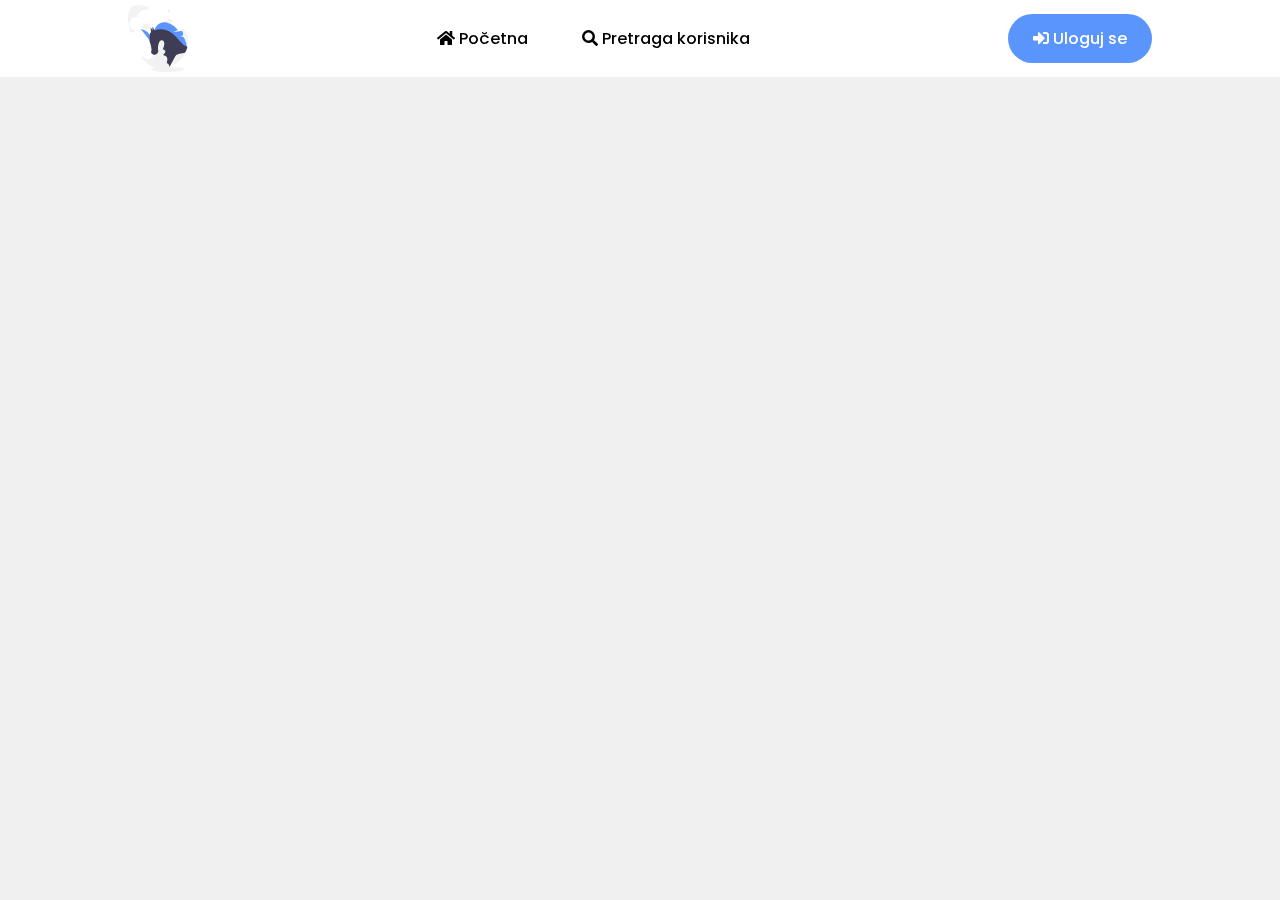
==== commit dc976620: "Adds some requests to backend Adds my-photos and my-posts Fixes bugs" ====
--- a/static/index.html
+++ b/static/index.html
@@ -24,7 +24,6 @@
     <link href="css/photos.css" rel="stylesheet" />
     <link href="css/addPost.css" rel="stylesheet" />
     <link href="css/userSearchResult.css" rel="stylesheet" />
-    <link href="css/userSearchResultPage.css" rel="stylesheet" />
     <link href="./img/fontawesome-free-5.15.4-web/css/all.css" rel="stylesheet">
     <meta charset="utf-8" />
 </head>
@@ -41,7 +40,7 @@
     <script src="js/vuelidate.min.js"></script>
     <script src="js/validators.min.js"></script>
     <script src="js/datepicker.min.js"></script>
-    <script src="js/validators.min.js.map"></script>
+    <script src="js/validators.min.js"></script>
     <script src="app/login.js"></script>
     <script src="app/register.js"></script>
     <script src="app/forgotPassword.js"></script>
